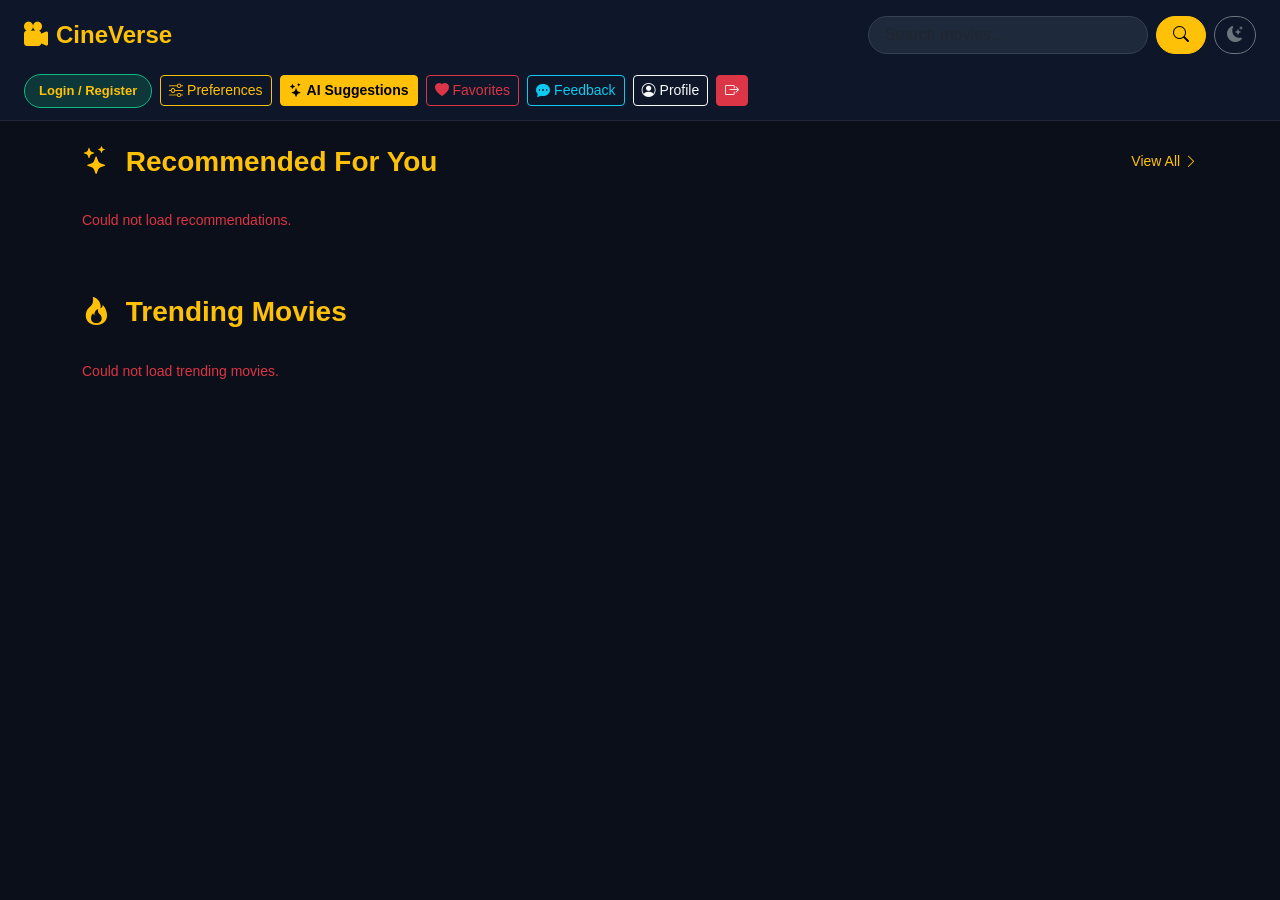
==== src/main/resources/static/dashboard.html @ 72480110 "Initial commit: Complete CineVerse with Spring Boot, Under-18 moderation, and cloud Dockerfile" ====
<!DOCTYPE html>
<html lang="en">
<head>
<meta charset="UTF-8">
<meta name="viewport" content="width=device-width, initial-scale=1.0">
<title>Dashboard - CineVerse</title>
<link href="https://cdn.jsdelivr.net/npm/bootstrap@5.3.3/dist/css/bootstrap.min.css" rel="stylesheet">
<link rel="stylesheet" href="https://cdn.jsdelivr.net/npm/bootstrap-icons@1.11.3/font/bootstrap-icons.min.css">
<style>
body {
    background: #0b0f19;
    color: #e2e8f0;
    font-family: 'Segoe UI', Arial, sans-serif;
    min-height: 100vh;
}
.navbar {
    background: rgba(15, 23, 42, 0.96);
    border-bottom: 1px solid rgba(255, 255, 255, 0.08);
    padding: 12px 24px;
    position: sticky;
    top: 0;
    z-index: 1000;
    backdrop-filter: blur(12px);
}
.navbar-brand {
    font-size: 26px;
    font-weight: 800;
    color: #ffc107 !important;
}
#searchInput {
    width: 280px;
    border-radius: 30px;
    background: #1e293b;
    border: 1px solid #334155;
    color: white;
    padding-left: 16px;
}
#searchInput:focus {
    border-color: #ffc107;
    box-shadow: 0 0 12px rgba(255,193,7,0.4);
}
.user-age-pill {
    font-size: 13px;
    padding: 6px 14px;
    border-radius: 20px;
    font-weight: 600;
    display: inline-flex;
    align-items: center;
    gap: 6px;
}
.pill-minor {
    background: rgba(239, 68, 68, 0.2);
    border: 1px solid #ef4444;
    color: #f87171;
}
.pill-adult {
    background: rgba(16, 185, 129, 0.2);
    border: 1px solid #10b981;
    color: #34d399;
}
/* Cards */
.movie-card {
    background: #161b22;
    border-radius: 16px;
    overflow: hidden;
    transition: transform 0.3s, box-shadow 0.3s;
    height: 100%;
    display: flex;
    flex-direction: column;
    border: 1px solid rgba(255, 255, 255, 0.06);
}
.movie-card:hover {
    transform: translateY(-8px);
    box-shadow: 0 12px 30px rgba(255, 193, 7, 0.3);
    border-color: rgba(255, 193, 7, 0.3);
}
.movie-card img {
    width: 100%;
    height: 310px;
    object-fit: cover;
}
.card-body {
    padding: 14px;
    display: flex;
    flex-direction: column;
    flex: 1;
}
.badge-age {
    background: #dc3545;
    color: white;
}
.badge-safe {
    background: #198754;
    color: white;
}
/* Light Mode */
body.light-mode {
    background: #f8fafc;
    color: #0f172a;
}
body.light-mode .navbar {
    background: #ffffff !important;
    border-bottom: 1px solid #e2e8f0;
}
body.light-mode .movie-card {
    background: #ffffff;
    border-color: #e2e8f0;
    box-shadow: 0 4px 15px rgba(0,0,0,0.06);
}
body.light-mode .movie-card h5 {
    color: #0f172a !important;
}
body.light-mode #searchInput {
    background: #f1f5f9;
    color: #0f172a;
    border-color: #cbd5e1;
}
</style>
    <!-- Mobile App PWA Meta & Styles -->
    <link rel="manifest" href="manifest.json">
    <meta name="theme-color" content="#0b0f19">
    <meta name="mobile-web-app-capable" content="yes">
    <meta name="apple-mobile-web-app-capable" content="yes">
    <meta name="apple-mobile-web-app-status-bar-style" content="black-translucent">
    <meta name="apple-mobile-web-app-title" content="CineVerse">
    <link rel="apple-touch-icon" href="icons/icon-192.png">
    <link rel="stylesheet" href="css/mobile-app.css">
</head>
<body>

<nav class="navbar navbar-dark d-flex flex-wrap justify-content-between align-items-center gap-3">
    <a class="navbar-brand text-warning fw-bold fs-4" href="dashboard.html"><i class="bi bi-camera-reels-fill me-2"></i>CineVerse</a>

    <div class="d-flex align-items-center gap-2">
        <input type="text" id="searchInput" class="form-control" placeholder="Search movies...">
        <button class="btn btn-warning rounded-pill px-3" id="searchBtn">
            <i class="bi bi-search"></i>
        </button>
        <button id="themeBtn" class="btn btn-outline-secondary rounded-pill"><i class="bi bi-moon-stars-fill"></i></button>
    </div>

    <div class="d-flex align-items-center flex-wrap gap-2">
        <span id="userPill" class="user-age-pill pill-adult">
            <i class="bi bi-person-circle"></i> Guest
        </span>
        <a href="preferences.html" class="btn btn-outline-warning btn-sm">
            <i class="bi bi-sliders"></i> Preferences
        </a>
        <a href="recommendation.html" class="btn btn-warning btn-sm fw-bold"><i class="bi bi-stars me-1"></i>AI Suggestions</a>
        <a href="favorites.html" class="btn btn-outline-danger btn-sm"><i class="bi bi-heart-fill me-1"></i>Favorites</a>
        <a href="feedback.html" class="btn btn-outline-info btn-sm"><i class="bi bi-chat-dots-fill me-1"></i>Feedback</a>
        <a href="profile.html" class="btn btn-outline-light btn-sm"><i class="bi bi-person-circle me-1"></i>Profile</a>
        <button class="btn btn-danger btn-sm" onclick="logout()">
            <i class="bi bi-box-arrow-right"></i>
        </button>
    </div>
</nav>

<div class="container my-4">

    <!-- Under-18 Banner Notice if applicable -->
    <div id="under18Banner" class="alert alert-info d-flex align-items-center gap-3 mb-4" style="display:none !important;">
        <i class="bi bi-shield-lock-fill fs-3 text-warning"></i>
        <div>
            <strong>Under-18 Content Protection Active:</strong>
            <div class="small">Adult (18+) and Horror movies are restricted and filtered from your view to ensure safe viewing.</div>
        </div>
    </div>

    <!-- Continue Watching Section -->
    <div id="continueSection" class="mb-5" style="display:none;">
        <h3 class="text-warning fw-bold mb-3"><i class="bi bi-play-circle-fill me-2"></i> Continue Watching</h3>
        <div class="row g-3" id="historyContainer"></div>
    </div>

    <!-- Recommended For You Section -->
    <div id="recommendSection" class="mb-5">
        <div class="d-flex justify-content-between align-items-center mb-3">
            <h3 class="text-warning fw-bold m-0"><i class="bi bi-stars me-2"></i> Recommended For You</h3>
            <a href="recommendation.html" class="text-warning small text-decoration-none">View All <i class="bi bi-chevron-right"></i></a>
        </div>
        <div class="row g-3" id="recommendContainer">
            <div class="col-12 text-center py-4"><div class="spinner-border text-warning"></div></div>
        </div>
    </div>

    <!-- Search Results Section (Shown when user searches) -->
    <div id="searchSection" class="mb-5" style="display:none;">
        <h3 class="text-warning fw-bold mb-3"><i class="bi bi-search me-2"></i> Search Results</h3>
        <div class="row g-3" id="movieContainer"></div>
    </div>

    <!-- Trending Movies Section -->
    <div class="mb-5">
        <h3 class="text-warning fw-bold mb-3"><i class="bi bi-fire me-2"></i> Trending Movies</h3>
        <div class="row g-3" id="trendingContainer">
            <div class="col-12 text-center py-4"><div class="spinner-border text-warning"></div></div>
        </div>
    </div>

</div>

<script src="js/config.js"></script>
<script src="js/dashboard.js"></script>

<!-- Mobile Bottom App Navigation Bar -->
<div class="mobile-bottom-nav">
    <a href="dashboard.html" class="mobile-nav-item">
        <i class="bi bi-house-door-fill"></i>
        <span>Home</span>
    </a>
    <a href="recommendation.html" class="mobile-nav-item">
        <i class="bi bi-stars"></i>
        <span>AI Picks</span>
    </a>
    <a href="favorites.html" class="mobile-nav-item">
        <i class="bi bi-heart-fill"></i>
        <span>Favorites</span>
    </a>
    <a href="feedback.html" class="mobile-nav-item">
        <i class="bi bi-chat-dots-fill"></i>
        <span>Feedback</span>
    </a>
    <a href="profile.html" class="mobile-nav-item">
        <i class="bi bi-person-fill"></i>
        <span>Profile</span>
    </a>
</div>

<!-- Floating Install Mobile App Banner -->
<div id="installBanner" class="install-app-banner">
    <div class="d-flex align-items-center gap-2">
        <img src="icons/icon-192.png" width="36" height="36" class="rounded-3" alt="App Icon">
        <div>
            <div class="fw-bold text-white small">Install CineVerse App</div>
            <div class="text-muted" style="font-size:10px;">Fast Fullscreen Mobile Experience</div>
        </div>
    </div>
    <div class="d-flex gap-2">
        <button class="btn btn-warning btn-sm fw-bold" id="installAppBtn">Install</button>
        <button class="btn btn-outline-secondary btn-sm" onclick="document.getElementById('installBanner').style.display='none'">✕</button>
    </div>
</div>

<script>
if ("serviceWorker" in navigator) {
    navigator.serviceWorker.register("service-worker.js").catch(e => console.warn(e));
}
let deferredPrompt;
window.addEventListener('beforeinstallprompt', (e) => {
    e.preventDefault();
    deferredPrompt = e;
    const banner = document.getElementById('installBanner');
    if (banner) banner.style.display = 'flex';
});
const installBtn = document.getElementById('installAppBtn');
if (installBtn) {
    installBtn.addEventListener('click', async () => {
        if (deferredPrompt) {
            deferredPrompt.prompt();
            const { outcome } = await deferredPrompt.userChoice;
            deferredPrompt = null;
            document.getElementById('installBanner').style.display = 'none';
        }
    });
}
// Highlight active tab in mobile bottom nav
document.querySelectorAll('.mobile-bottom-nav a').forEach(a => {
    const href = a.getAttribute('href');
    if (href && (window.location.pathname.endsWith(href) || (href === 'dashboard.html' && window.location.pathname === '/'))) {
        document.querySelectorAll('.mobile-bottom-nav a').forEach(el => el.classList.remove('active'));
        a.classList.add('active');
    }
});
</script>
</body>
</html>
---- src/main/resources/static/css/mobile-app.css ----
/* ========================================================
   CINEVERSE MOBILE APP & NETFLIX-STYLE HORIZONTAL ROWS
   ======================================================== */

/* Bottom Navigation Bar for Mobile */
.mobile-bottom-nav {
    display: none;
    position: fixed;
    bottom: 0;
    left: 0;
    width: 100%;
    background: rgba(15, 23, 42, 0.98);
    backdrop-filter: blur(15px);
    border-top: 1px solid rgba(255, 255, 255, 0.1);
    z-index: 9999;
    padding: 8px 12px;
    justify-content: space-around;
    align-items: center;
}

.mobile-nav-item {
    color: #94a3b8;
    text-decoration: none;
    display: flex;
    flex-direction: column;
    align-items: center;
    font-size: 11px;
    font-weight: 600;
    transition: color 0.2s;
}

.mobile-nav-item i {
    font-size: 20px;
    margin-bottom: 2px;
}

.mobile-nav-item.active, .mobile-nav-item:hover {
    color: #ffc107 !important;
}

/* Install App Banner */
.install-app-banner {
    display: none;
    position: fixed;
    bottom: 75px;
    left: 15px;
    right: 15px;
    background: linear-gradient(135deg, #1e293b, #0f172a);
    border: 2px solid #ffc107;
    border-radius: 16px;
    padding: 12px 16px;
    z-index: 9998;
    box-shadow: 0 10px 30px rgba(0,0,0,0.8);
    align-items: center;
    justify-content: space-between;
}

@media (max-width: 768px) {
    body {
        padding-bottom: 85px !important;
    }

    .mobile-bottom-nav {
        display: flex !important;
    }

    /* Netflix-style horizontal row scrolling for movie carousels */
    #historyContainer, #recommendContainer, #trendingContainer, .movie-scroll-row {
        display: flex !important;
        flex-wrap: nowrap !important;
        overflow-x: auto !important;
        overflow-y: hidden !important;
        gap: 14px !important;
        padding-bottom: 12px !important;
        padding-left: 4px;
        padding-right: 4px;
        scrollbar-width: none !important;
        -webkit-overflow-scrolling: touch !important;
    }

    #historyContainer::-webkit-scrollbar,
    #recommendContainer::-webkit-scrollbar,
    #trendingContainer::-webkit-scrollbar,
    .movie-scroll-row::-webkit-scrollbar {
        display: none !important;
    }

    #historyContainer > div,
    #recommendContainer > div,
    #trendingContainer > div,
    .movie-scroll-row > div {
        flex: 0 0 160px !important;
        max-width: 160px !important;
        width: 160px !important;
        padding: 0 !important;
        margin-bottom: 0 !important;
    }

    #historyContainer .movie-card,
    #recommendContainer .movie-card,
    #trendingContainer .movie-card,
    .movie-scroll-row .movie-card {
        width: 160px !important;
        border-radius: 14px !important;
    }

    #historyContainer .movie-card img,
    #recommendContainer .movie-card img,
    #trendingContainer .movie-card img,
    .movie-scroll-row .movie-card img {
        width: 160px !important;
        height: 230px !important;
        object-fit: cover !important;
    }

    #historyContainer .card-body,
    #recommendContainer .card-body,
    #trendingContainer .card-body,
    .movie-scroll-row .card-body {
        padding: 10px !important;
    }

    /* Grid pages (Favorites, Search results, Recommendations Grid) 2-columns on mobile */
    #searchSection .row > div,
    #recommendationsGrid > div,
    #favContainer > div {
        flex: 0 0 50% !important;
        max-width: 50% !important;
        padding: 6px !important;
    }

    #searchSection .movie-card img,
    #recommendationsGrid .movie-img,
    #favContainer .card img {
        height: 230px !important;
    }

    /* Navbar simplification on mobile - bottom nav takes over page navigation */
    .navbar .d-flex.align-items-center.flex-wrap.gap-2 > a {
        display: none !important;
    }

    #searchInput {
        width: 160px !important;
    }

    .navbar-brand {
        font-size: 20px !important;
    }

    .container {
        padding-left: 12px !important;
        padding-right: 12px !important;
    }
}
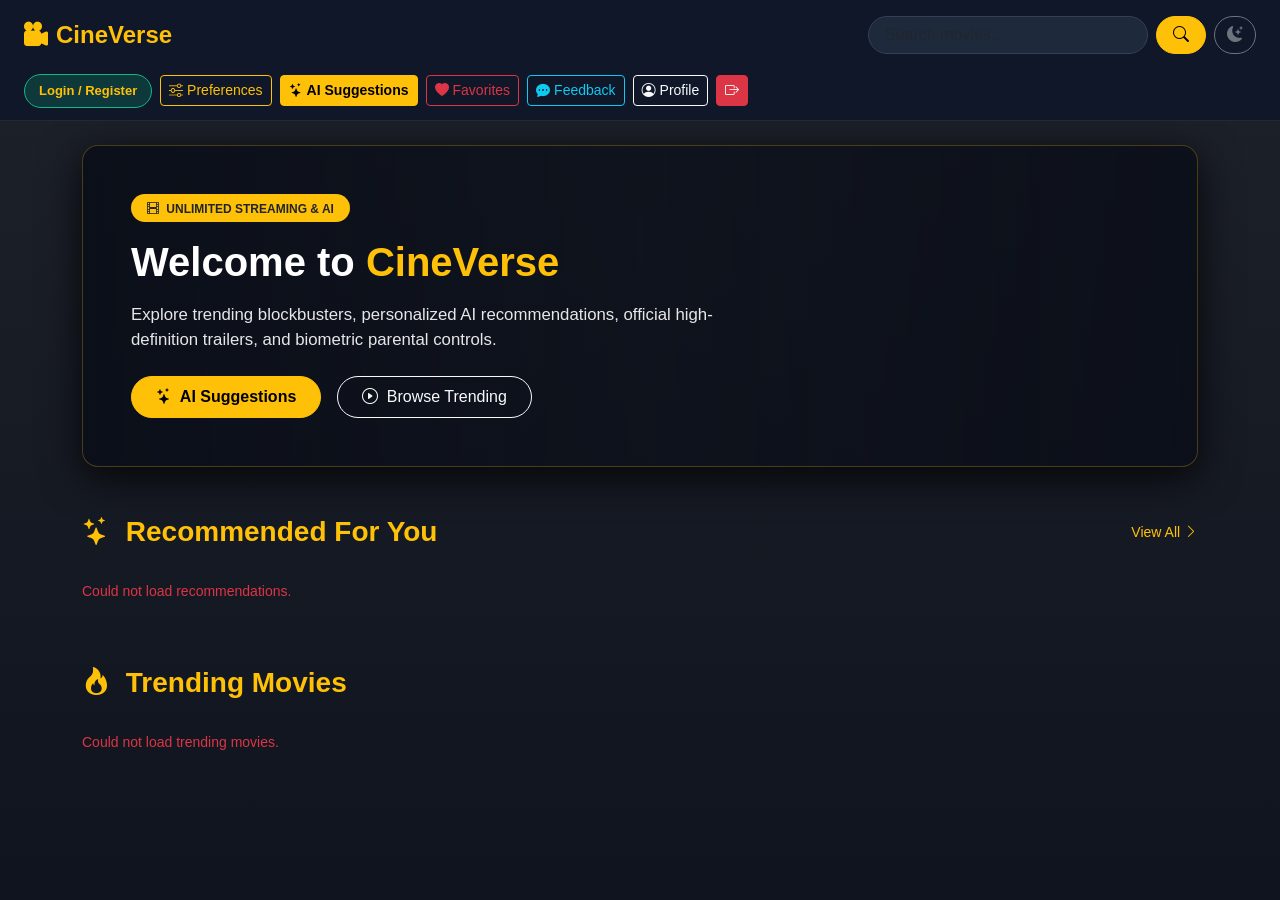
==== commit fb4cedaa: "Add cinematic movie collage background to Landing, Login, Register, and Dashboard pages" ====
--- a/src/main/resources/static/dashboard.html
+++ b/src/main/resources/static/dashboard.html
@@ -4,11 +4,19 @@
 <meta charset="UTF-8">
 <meta name="viewport" content="width=device-width, initial-scale=1.0">
 <title>Dashboard - CineVerse</title>
+<link rel="manifest" href="/manifest.json">
+<meta name="theme-color" content="#ffc107">
+<meta name="mobile-web-app-capable" content="yes">
+<meta name="apple-mobile-web-app-capable" content="yes">
+<meta name="apple-mobile-web-app-status-bar-style" content="black-translucent">
+<meta name="apple-mobile-web-app-title" content="CineVerse">
+<link rel="apple-touch-icon" href="/icons/icon-192.png">
 <link href="https://cdn.jsdelivr.net/npm/bootstrap@5.3.3/dist/css/bootstrap.min.css" rel="stylesheet">
 <link rel="stylesheet" href="https://cdn.jsdelivr.net/npm/bootstrap-icons@1.11.3/font/bootstrap-icons.min.css">
 <style>
 body {
-    background: #0b0f19;
+    background: linear-gradient(180deg, rgba(11, 15, 25, 0.92) 0%, rgba(11, 15, 25, 0.98) 100%),
+                url('/images/movie-collage-bg.jpg') center top / cover fixed no-repeat;
     color: #e2e8f0;
     font-family: 'Segoe UI', Arial, sans-serif;
     min-height: 100vh;
@@ -157,6 +165,28 @@
 </nav>
 
 <div class="container my-4">
+
+    <!-- Featured Hero Showcase -->
+    <div class="mb-5 p-4 p-md-5 rounded-4 text-white position-relative overflow-hidden" 
+         style="background: linear-gradient(90deg, rgba(11, 15, 25, 0.95) 0%, rgba(11, 15, 25, 0.7) 50%, rgba(11, 15, 25, 0.9) 100%), url('/images/movie-collage-bg.jpg') center/cover no-repeat; border: 1px solid rgba(255, 193, 7, 0.25); box-shadow: 0 10px 40px rgba(0,0,0,0.8);">
+        <div style="max-width: 600px; position: relative; z-index: 2;">
+            <span class="badge bg-warning text-dark fw-bold px-3 py-2 rounded-pill mb-3">
+                <i class="bi bi-film me-1"></i> UNLIMITED STREAMING &amp; AI
+            </span>
+            <h1 class="display-6 fw-bold mb-3">Welcome to <span class="text-warning">CineVerse</span></h1>
+            <p class="lead text-light mb-4" style="font-size: 1.05rem; opacity: 0.92;">
+                Explore trending blockbusters, personalized AI recommendations, official high-definition trailers, and biometric parental controls.
+            </p>
+            <div class="d-flex gap-3 flex-wrap">
+                <a href="recommendation.html" class="btn btn-warning fw-bold px-4 py-2 rounded-pill">
+                    <i class="bi bi-stars me-1"></i> AI Suggestions
+                </a>
+                <a href="#trendingContainer" class="btn btn-outline-light px-4 py-2 rounded-pill">
+                    <i class="bi bi-play-circle me-1"></i> Browse Trending
+                </a>
+            </div>
+        </div>
+    </div>
 
     <!-- Under-18 Banner Notice if applicable -->
     <div id="under18Banner" class="alert alert-info d-flex align-items-center gap-3 mb-4" style="display:none !important;">
